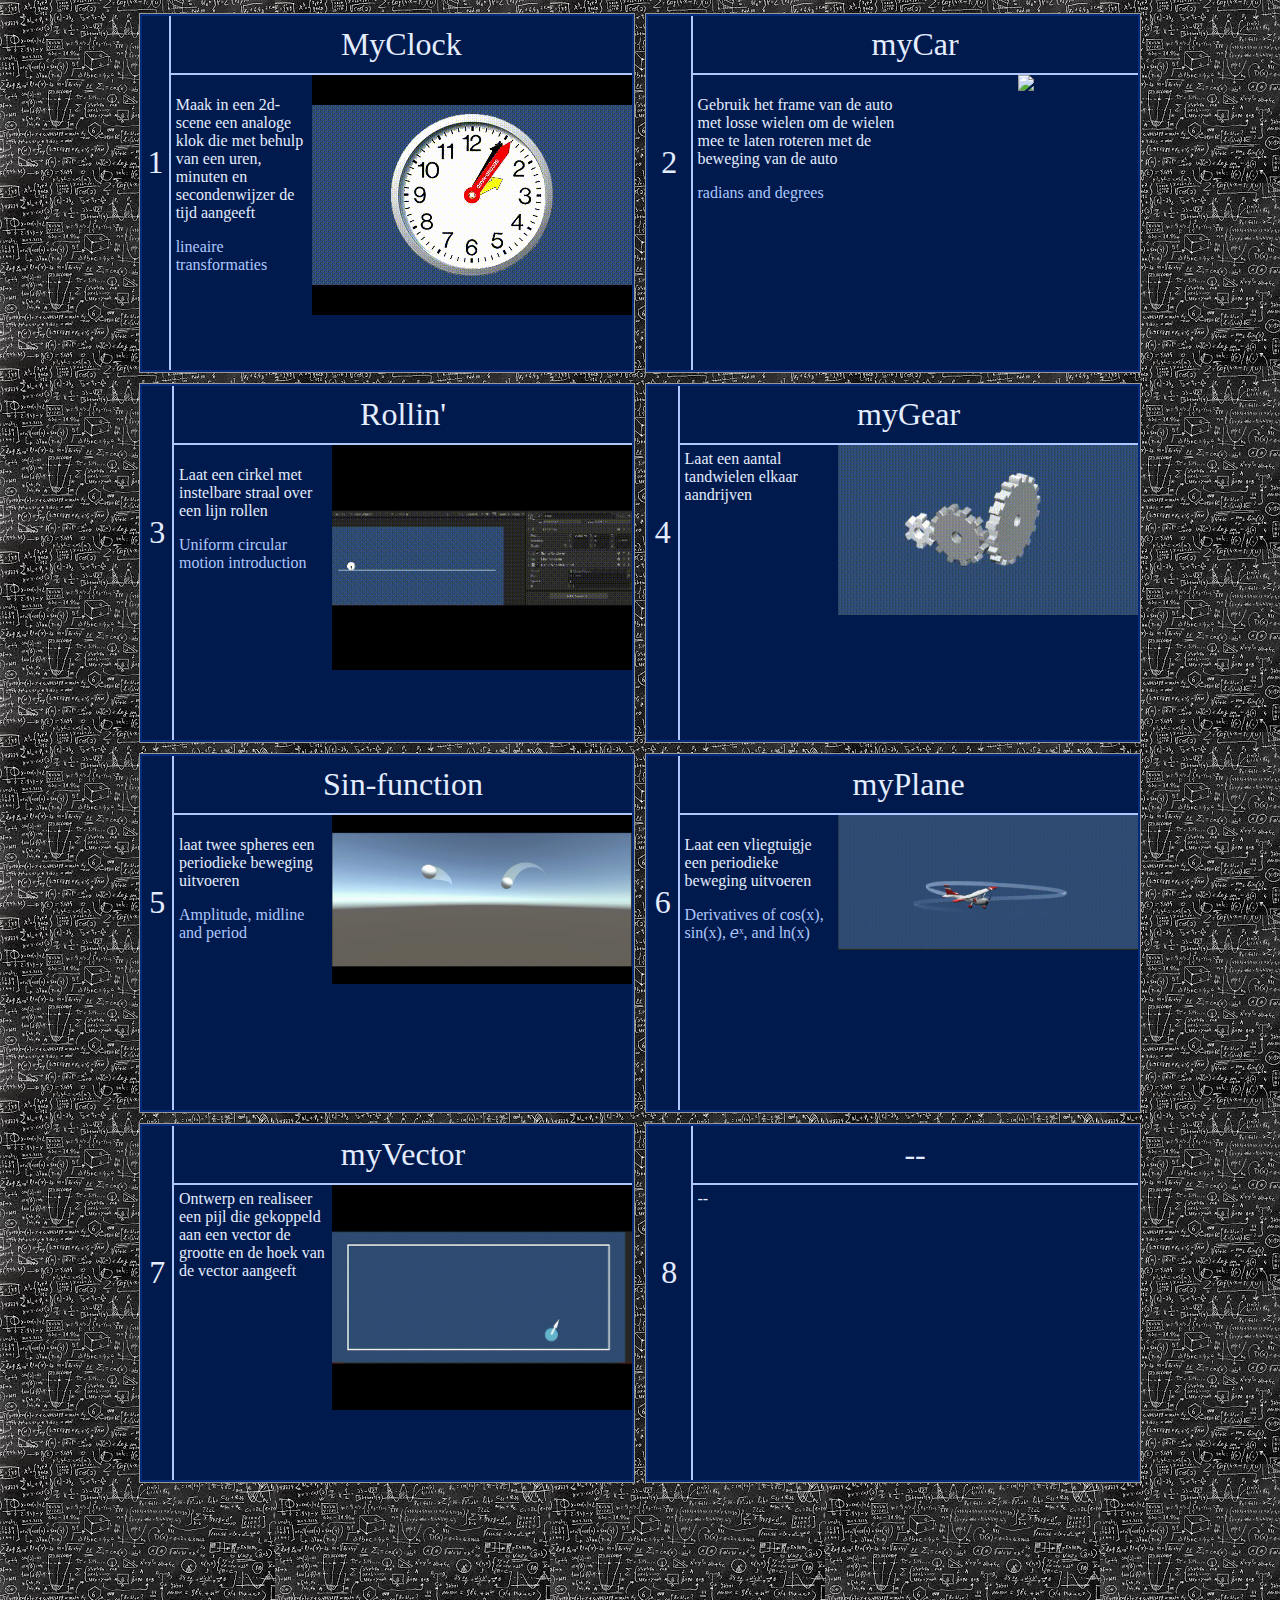
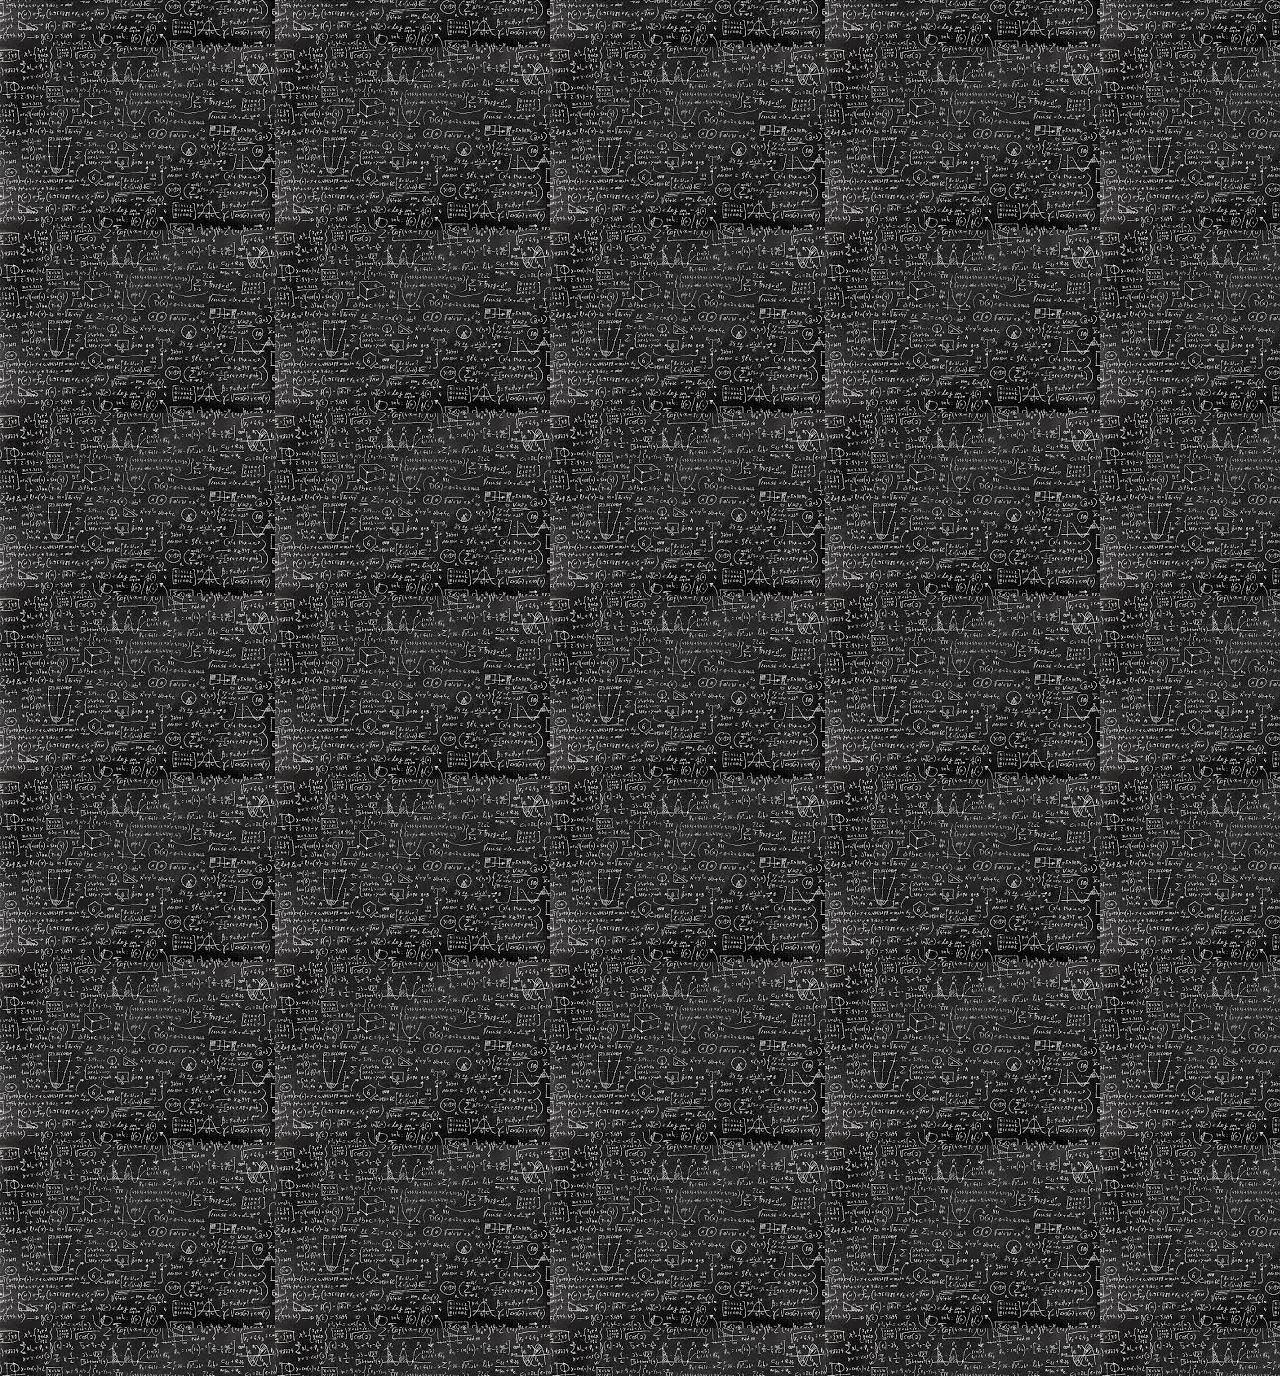
==== rotate/index.html @ 9778464d "first commit" ====
<!DOCTYPE html>
<html lang="en">
<head>
    <meta charset="UTF-8">
    <meta http-equiv="X-UA-Compatible" content="IE=edge">
    <meta name="viewport" content="width=device-width, initial-scale=1.0">
    <link rel="stylesheet" href="style.css">
    <title>Module 6 wiskunde</title>
</head>
<body>
    <div class="grid-container">  
        <div class="grid-item">
            <div class="subgrid-container">
                <div class="subgrid-index">
                    1
                </div>
                <div class="subgrid-item title">
                    MyClock
                </div>
                <div class="subgrid-item definition">
                    <p>  Maak in een 2d-scene een analoge klok die met behulp van een uren, minuten en secondenwijzer de tijd aangeeft</p>
                    <p><a target="_blank" href="https://www.khanacademy.org/math/geometry/hs-geo-transformations#hs-geo-rotations">lineaire transformaties</a></p>
                  
                </div>
                <div class="subgrid-item visualisation">
                    <img src="media/myClock.gif">
                </div>
            </div>
        </div>

        <div class="grid-item">
            <div class="subgrid-container">
                <div class="subgrid-index">
                    2
                </div>
                <div class="subgrid-item title">
                    myCar
                </div>
                <div class="subgrid-item definition">
                    <p> Gebruik het frame van de auto met losse wielen om de wielen mee te laten roteren met de beweging van de auto</p>
                    <p><a target="_blank" href="https://www.khanacademy.org/math/algebra2/x2ec2f6f830c9fb89:trig#x2ec2f6f830c9fb89:radians">radians and degrees</a></p>
                   
                </div>
                <div class="subgrid-item visualisation">
                    <img width="300px" src="media/myCar-eindproduct.gif">
                </div>
            </div>
        </div>  
        <div class="grid-item">
            <div class="subgrid-container">
                <div class="subgrid-index">
                    3
                </div>
                <div class="subgrid-item title">
                    Rollin'
                </div>
                <div class="subgrid-item definition">
                    <p>Laat een cirkel met instelbare straal over een lijn rollen</p>
                    <p><a target="_blank" href="https://www.khanacademy.org/science/in-in-class11th-physics/in-in-class11th-physics-motion-in-a-plane#uniform-circular-motion-introduction">Uniform circular motion introduction</a></p>
                    
                </div>
                <div class="subgrid-item visualisation">
                    <img width="300px" src="media/rollin.gif">
                </div>
            </div>
        </div>  
        <div class="grid-item">
            <div class="subgrid-container">
                <div class="subgrid-index">
                    4
                </div>
                <div class="subgrid-item title">
                    myGear
                </div>
                <div class="subgrid-item definition">
                    Laat een aantal tandwielen elkaar aandrijven
                </div>
                <div class="subgrid-item visualisation">
                    <img width="300px" src="media/gear_1.gif">
                </div>
            </div>
        </div>  
        <div class="grid-item">
            <div class="subgrid-container">
                <div class="subgrid-index">
                    5
                </div>
                <div class="subgrid-item title">
                    Sin-function
                </div>
                <div class="subgrid-item definition">
                    <p> laat twee spheres een periodieke beweging uitvoeren</p>
                    <p> <a target="_blank" href="https://www.khanacademy.org/math/algebra2/x2ec2f6f830c9fb89:trig#x2ec2f6f830c9fb89:amp-mid-period">Amplitude, midline and period</a></p>
                </div>
                <div class="subgrid-item visualisation">
                    <img width="300px" src="media/oscillations-2.gif">
                </div>
            </div>
        </div>  
        <div class="grid-item">
            <div class="subgrid-container">
                <div class="subgrid-index">6</div>
                <div class="subgrid-item title">myPlane</div>
                <div class="subgrid-item definition">
                    <p>Laat een vliegtuigje een periodieke beweging uitvoeren</p>
                    <p><a target="_blank" href="https://www.khanacademy.org/math/ap-calculus-ab/ab-differentiation-1-new#ab-2-7">Derivatives of cos(x), sin(x), 𝑒ˣ, and ln(x)</a></p>
                    
                </div>
                <div class="subgrid-item visualisation"><img width="300px" src="media/myPlan.gif"></div>
            </div>
        </div>  
        <div class="grid-item">
            <div class="subgrid-container">
                <div class="subgrid-index">7</div>
                <div class="subgrid-item title">myVector</div>
                <div class="subgrid-item definition">Ontwerp en realiseer een pijl die gekoppeld aan een vector de grootte en de hoek van de vector aangeeft</div>
                <div class="subgrid-item visualisation"><img width="300px" src="media/ballInABox.gif"></div>

            </div>
        </div>  
        <div class="grid-item">
            <div class="subgrid-container">
                <div class="subgrid-index">8</div>
                <div class="subgrid-item title">--</div>
                <div class="subgrid-item definition">--</div>
                <div class="subgrid-item visualisation"><img width="300px" src=""></div>
            </div>
        </div>  
    </div>
    
</body>
</html>
---- rotate/style.css ----
html{
    background-image: url(media/unityBackground.jpg);
}

a {
    color:#ADC8FE;
    text-decoration: none;
}

a:hover{
    #E4EDFF;
}

.grid-container {   
    width: 80%;
    margin: auto;
    display: grid;   
    grid-template-columns: 1fr 1fr;   
    grid-template-rows: repeat(8, 1fr);    
} 
.grid-item {   
    display: grid;
    background-color: #f1f1f1;   
    border: 1px solid #999;  
    text-align: center; 
    margin: 5px;
    background-color: black;  
}

.subgrid-container{
    display: grid;
    grid-template-columns: 1fr 5fr 5fr;  
    grid-template-rows: 1fr 5fr;
    background-color:  #011A4D;
    border: #022A79 solid 2px;
}

.subgrid-index{
    grid-row: 1 /4;
    grid-column: 1;
    color:#E4EDFF;
    font-size: xx-large;
    padding-top:4em;
    border-right: 2px #ADC8FE solid;
    
}

.title{
    grid-column: 2 /4;
    padding: 10px;
    color: #E4EDFF;
    text-align:center;
    font-size: xx-large;
    border-bottom: 2px #ADC8FE solid;
}

.definition{
    grid-column: 2;
    grid-row: 2;
    color: #E4EDFF;
    padding: 5px;
    font-size: medium;
    text-align: left;
}

.visualisation{
    grid-column: 3;
    grid-row: 2  ;
    max-width: 320px;
}
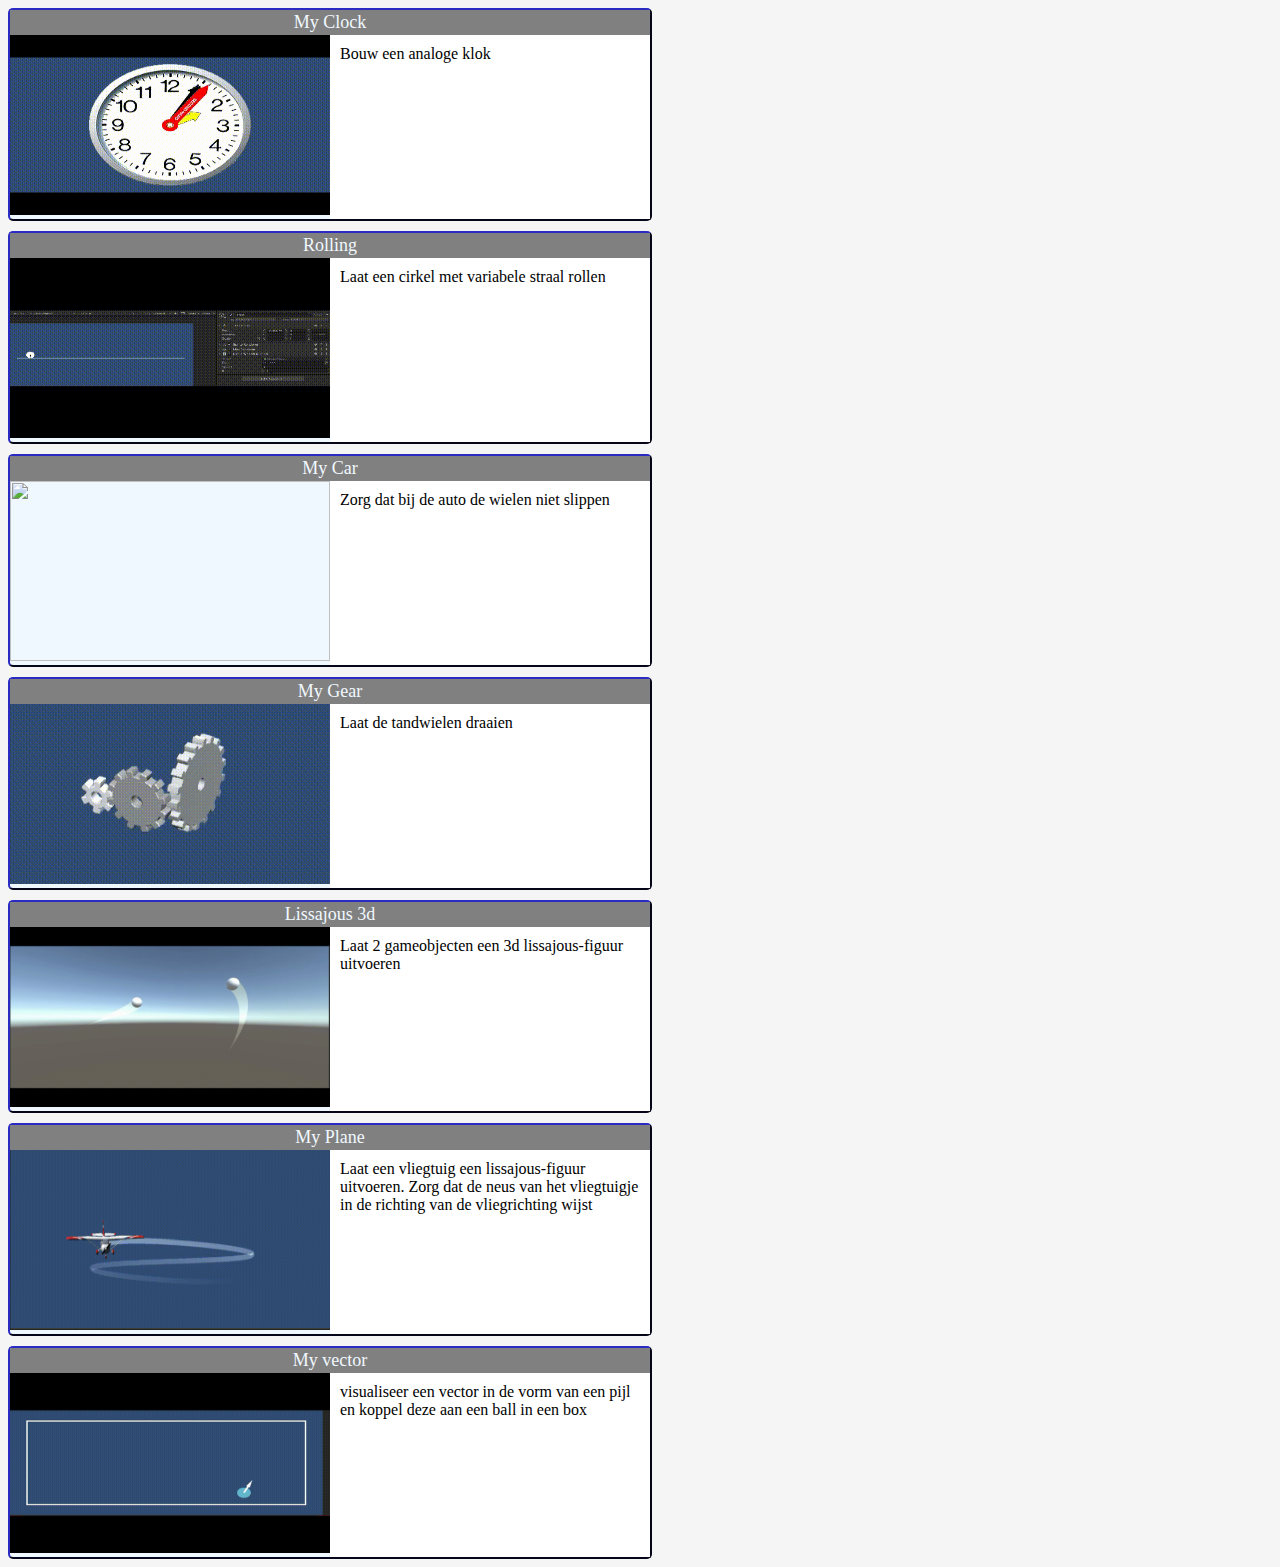
==== commit 1e7f742d: "16:9" ====
--- a/rotate/index.html
+++ b/rotate/index.html
@@ -5,128 +5,65 @@
     <meta http-equiv="X-UA-Compatible" content="IE=edge">
     <meta name="viewport" content="width=device-width, initial-scale=1.0">
     <link rel="stylesheet" href="style.css">
-    <title>Module 6 wiskunde</title>
+    <title>Document</title>
 </head>
 <body>
-    <div class="grid-container">  
-        <div class="grid-item">
-            <div class="subgrid-container">
-                <div class="subgrid-index">
-                    1
-                </div>
-                <div class="subgrid-item title">
-                    MyClock
-                </div>
-                <div class="subgrid-item definition">
-                    <p>  Maak in een 2d-scene een analoge klok die met behulp van een uren, minuten en secondenwijzer de tijd aangeeft</p>
-                    <p><a target="_blank" href="https://www.khanacademy.org/math/geometry/hs-geo-transformations#hs-geo-rotations">lineaire transformaties</a></p>
-                  
-                </div>
-                <div class="subgrid-item visualisation">
-                    <img src="media/myClock.gif">
-                </div>
-            </div>
-        </div>
-
-        <div class="grid-item">
-            <div class="subgrid-container">
-                <div class="subgrid-index">
-                    2
-                </div>
-                <div class="subgrid-item title">
-                    myCar
-                </div>
-                <div class="subgrid-item definition">
-                    <p> Gebruik het frame van de auto met losse wielen om de wielen mee te laten roteren met de beweging van de auto</p>
-                    <p><a target="_blank" href="https://www.khanacademy.org/math/algebra2/x2ec2f6f830c9fb89:trig#x2ec2f6f830c9fb89:radians">radians and degrees</a></p>
-                   
-                </div>
-                <div class="subgrid-item visualisation">
-                    <img width="300px" src="media/myCar-eindproduct.gif">
-                </div>
-            </div>
-        </div>  
-        <div class="grid-item">
-            <div class="subgrid-container">
-                <div class="subgrid-index">
-                    3
-                </div>
-                <div class="subgrid-item title">
-                    Rollin'
-                </div>
-                <div class="subgrid-item definition">
-                    <p>Laat een cirkel met instelbare straal over een lijn rollen</p>
-                    <p><a target="_blank" href="https://www.khanacademy.org/science/in-in-class11th-physics/in-in-class11th-physics-motion-in-a-plane#uniform-circular-motion-introduction">Uniform circular motion introduction</a></p>
-                    
-                </div>
-                <div class="subgrid-item visualisation">
-                    <img width="300px" src="media/rollin.gif">
-                </div>
-            </div>
-        </div>  
-        <div class="grid-item">
-            <div class="subgrid-container">
-                <div class="subgrid-index">
-                    4
-                </div>
-                <div class="subgrid-item title">
-                    myGear
-                </div>
-                <div class="subgrid-item definition">
-                    Laat een aantal tandwielen elkaar aandrijven
-                </div>
-                <div class="subgrid-item visualisation">
-                    <img width="300px" src="media/gear_1.gif">
-                </div>
-            </div>
-        </div>  
-        <div class="grid-item">
-            <div class="subgrid-container">
-                <div class="subgrid-index">
-                    5
-                </div>
-                <div class="subgrid-item title">
-                    Sin-function
-                </div>
-                <div class="subgrid-item definition">
-                    <p> laat twee spheres een periodieke beweging uitvoeren</p>
-                    <p> <a target="_blank" href="https://www.khanacademy.org/math/algebra2/x2ec2f6f830c9fb89:trig#x2ec2f6f830c9fb89:amp-mid-period">Amplitude, midline and period</a></p>
-                </div>
-                <div class="subgrid-item visualisation">
-                    <img width="300px" src="media/oscillations-2.gif">
-                </div>
-            </div>
-        </div>  
-        <div class="grid-item">
-            <div class="subgrid-container">
-                <div class="subgrid-index">6</div>
-                <div class="subgrid-item title">myPlane</div>
-                <div class="subgrid-item definition">
-                    <p>Laat een vliegtuigje een periodieke beweging uitvoeren</p>
-                    <p><a target="_blank" href="https://www.khanacademy.org/math/ap-calculus-ab/ab-differentiation-1-new#ab-2-7">Derivatives of cos(x), sin(x), 𝑒ˣ, and ln(x)</a></p>
-                    
-                </div>
-                <div class="subgrid-item visualisation"><img width="300px" src="media/myPlan.gif"></div>
-            </div>
-        </div>  
-        <div class="grid-item">
-            <div class="subgrid-container">
-                <div class="subgrid-index">7</div>
-                <div class="subgrid-item title">myVector</div>
-                <div class="subgrid-item definition">Ontwerp en realiseer een pijl die gekoppeld aan een vector de grootte en de hoek van de vector aangeeft</div>
-                <div class="subgrid-item visualisation"><img width="300px" src="media/ballInABox.gif"></div>
-
-            </div>
-        </div>  
-        <div class="grid-item">
-            <div class="subgrid-container">
-                <div class="subgrid-index">8</div>
-                <div class="subgrid-item title">--</div>
-                <div class="subgrid-item definition">--</div>
-                <div class="subgrid-item visualisation"><img width="300px" src=""></div>
-            </div>
-        </div>  
-    </div>
+    <main class="container">
+        
+        <section class="lesson">
+            <article class="title">My Clock</article>
+            <article class="info">
+                <p class="illustration"><img width="320 px" height="180 px" src="media/myClock.gif" alt=""></p>
+                <p class="description">Bouw een analoge klok</p>
+            </article>
+        </section>
+        <section class="lesson">
+            <article class="title">Rolling</article>
+            <article class="info">
+                <p class="illustration"><img width="320 px" height="180 px" src="media/rollin.gif" alt=""></p>
+                <p class="description">Laat een cirkel met variabele straal rollen</p>
+            </article>
+        </section>
+        <section class="lesson">
+            <article class="title">My Car </article>
+            <article class="info">
+                <p class="illustration"><img width="320 px" height="180 px" src="media/myCar-eindproduct.gif" alt=""></p>
+                <p class="description">Zorg dat bij de auto de wielen niet slippen</p>
+            </article>
+        </section>  
+        <section class="lesson">
+            <article class="title">My Gear</article>
+            <article class="info">
+                <p class="illustration"><img width="320px" height="180px" src="media/gear_1.gif" alt=""></p>
+                <p class="description">Laat de tandwielen draaien</p>
+            </article>
+        </section> 
+        <section class="lesson">
+            <article class="title">Lissajous 3d</article>
+            <article class="info">
+                <p class="illustration"><img width="320px" height="180px" src="media/oscillations-2.gif" alt=""></p>
+                <p class="description">Laat 2 gameobjecten een 3d lissajous-figuur uitvoeren</p>
+            </article>
+        </section>
+        <section class="lesson">
+            <article class="title">My Plane</article>
+            <article class="info">
+                <p class="illustration"><img width="320px" height="180px" src="media/myPlan.gif" alt=""></p>
+                <p class="description">Laat een vliegtuig een lissajous-figuur uitvoeren. Zorg dat de neus van het vliegtuigje in de richting van de vliegrichting wijst</p>
+            </article>
+        </section> 
+        
+        <section class="lesson">
+            <article class="title">My vector</article>
+            <article class="info">
+                <p class="illustration"><img width="320px" height="180px" src="media/ballInABox.gif" alt=""></p>
+                <p class="description">visualiseer een vector in de vorm van een pijl en koppel deze aan een ball in een box</p>
+            </article>
+        </section> 
+    </main>
     
 </body>
-</html>+</html>
+
+
+        --- a/rotate/style.css
+++ b/rotate/style.css
@@ -1,71 +1,54 @@
-html{
-    background-image: url(media/unityBackground.jpg);
+body{
+    display: flex;
+    align-items: center;
+    justify-content: center;
+    background-color: whitesmoke;
 }
 
-a {
-    color:#ADC8FE;
-    text-decoration: none;
+.container{
+    width: max(50vw, 1300px);
+    display: flex;
+    flex-flow: row wrap;
+    gap: 10px;
+
 }
 
-a:hover{
-    #E4EDFF;
-}
-
-.grid-container {   
-    width: 80%;
-    margin: auto;
-    display: grid;   
-    grid-template-columns: 1fr 1fr;   
-    grid-template-rows: repeat(8, 1fr);    
-} 
-.grid-item {   
-    display: grid;
-    background-color: #f1f1f1;   
-    border: 1px solid #999;  
-    text-align: center; 
-    margin: 5px;
-    background-color: black;  
-}
-
-.subgrid-container{
-    display: grid;
-    grid-template-columns: 1fr 5fr 5fr;  
-    grid-template-rows: 1fr 5fr;
-    background-color:  #011A4D;
-    border: #022A79 solid 2px;
-}
-
-.subgrid-index{
-    grid-row: 1 /4;
-    grid-column: 1;
-    color:#E4EDFF;
-    font-size: xx-large;
-    padding-top:4em;
-    border-right: 2px #ADC8FE solid;
-    
+.lesson{
+    display:flex;
+    flex-direction: column;
+   border: 2px outset midnightblue;
+   background-color: aliceblue;
+   border-radius: 5px;
 }
 
 .title{
-    grid-column: 2 /4;
-    padding: 10px;
-    color: #E4EDFF;
-    text-align:center;
-    font-size: xx-large;
-    border-bottom: 2px #ADC8FE solid;
+    background-color: gray;
+    color: aliceblue;
+    font-size: large;
+    text-align: center;
+    padding: 2px;
 }
 
-.definition{
-    grid-column: 2;
-    grid-row: 2;
-    color: #E4EDFF;
-    padding: 5px;
-    font-size: medium;
-    text-align: left;
+.info{
+    display: flex;
+    flex-direction: row;
+
+
+
 }
 
-.visualisation{
-    grid-column: 3;
-    grid-row: 2  ;
-    max-width: 320px;
+.illustration{
+    flex: 1;
 }
 
+.description{
+    flex: 1;
+    background-color: white;
+    padding: 10px;
+    width:300px;
+}
+
+p{
+    margin: 0;
+    padding: 0;
+}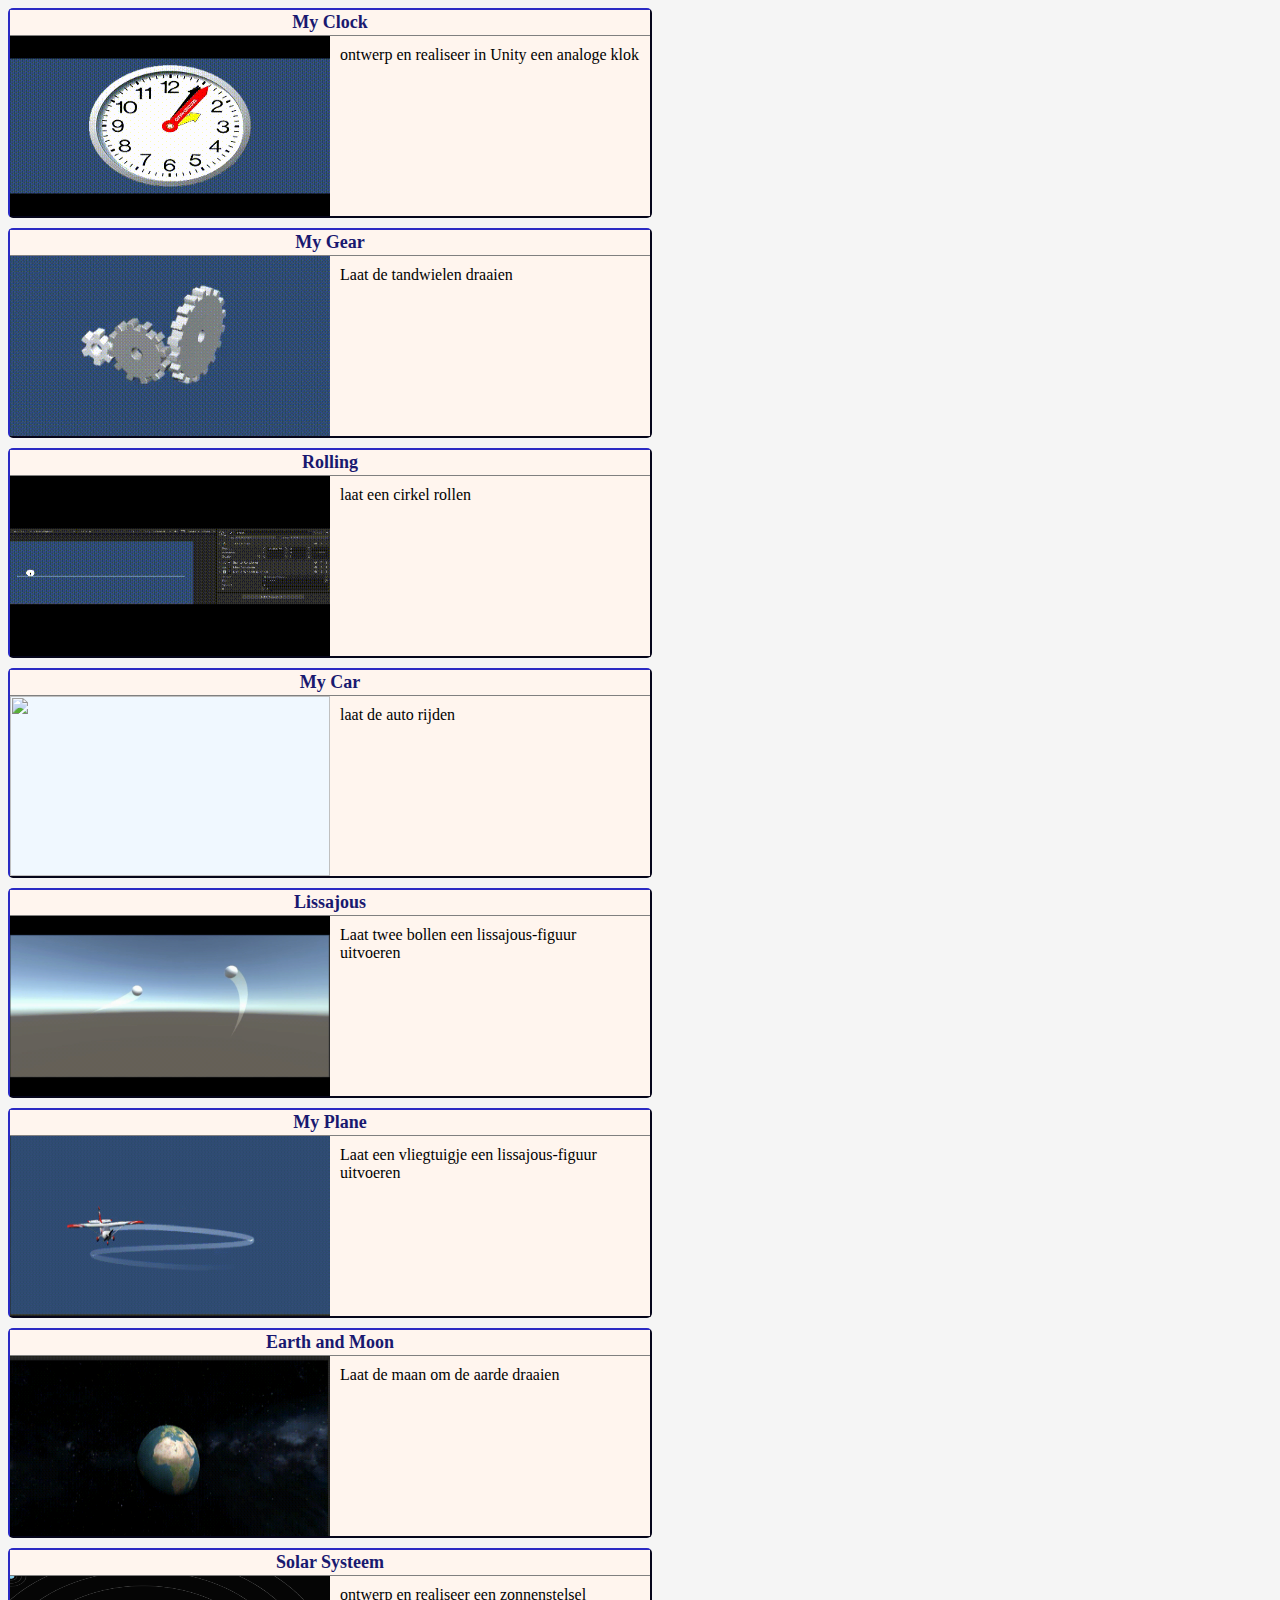
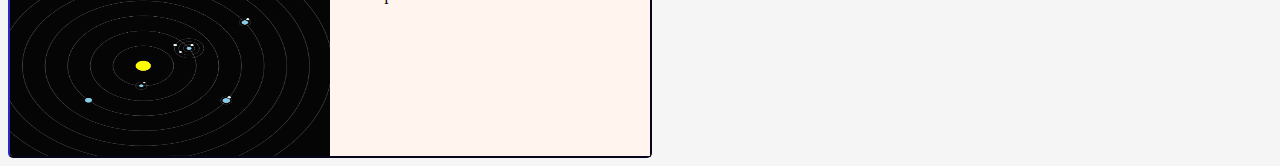
==== commit f4eca8fd: "modulized" ====
--- a/rotate/index.html
+++ b/rotate/index.html
@@ -8,62 +8,13 @@
     <title>Document</title>
 </head>
 <body>
-    <main class="container">
-        
-        <section class="lesson">
-            <article class="title">My Clock</article>
-            <article class="info">
-                <p class="illustration"><img width="320 px" height="180 px" src="media/myClock.gif" alt=""></p>
-                <p class="description">Bouw een analoge klok</p>
-            </article>
-        </section>
-        <section class="lesson">
-            <article class="title">Rolling</article>
-            <article class="info">
-                <p class="illustration"><img width="320 px" height="180 px" src="media/rollin.gif" alt=""></p>
-                <p class="description">Laat een cirkel met variabele straal rollen</p>
-            </article>
-        </section>
-        <section class="lesson">
-            <article class="title">My Car </article>
-            <article class="info">
-                <p class="illustration"><img width="320 px" height="180 px" src="media/myCar-eindproduct.gif" alt=""></p>
-                <p class="description">Zorg dat bij de auto de wielen niet slippen</p>
-            </article>
-        </section>  
-        <section class="lesson">
-            <article class="title">My Gear</article>
-            <article class="info">
-                <p class="illustration"><img width="320px" height="180px" src="media/gear_1.gif" alt=""></p>
-                <p class="description">Laat de tandwielen draaien</p>
-            </article>
-        </section> 
-        <section class="lesson">
-            <article class="title">Lissajous 3d</article>
-            <article class="info">
-                <p class="illustration"><img width="320px" height="180px" src="media/oscillations-2.gif" alt=""></p>
-                <p class="description">Laat 2 gameobjecten een 3d lissajous-figuur uitvoeren</p>
-            </article>
-        </section>
-        <section class="lesson">
-            <article class="title">My Plane</article>
-            <article class="info">
-                <p class="illustration"><img width="320px" height="180px" src="media/myPlan.gif" alt=""></p>
-                <p class="description">Laat een vliegtuig een lissajous-figuur uitvoeren. Zorg dat de neus van het vliegtuigje in de richting van de vliegrichting wijst</p>
-            </article>
-        </section> 
-        
-        <section class="lesson">
-            <article class="title">My vector</article>
-            <article class="info">
-                <p class="illustration"><img width="320px" height="180px" src="media/ballInABox.gif" alt=""></p>
-                <p class="description">visualiseer een vector in de vorm van een pijl en koppel deze aan een ball in een box</p>
-            </article>
-        </section> 
+    <main class="container" id="container">       
     </main>
+
     
+    <script src="index.js" type="module" defer></script>
 </body>
 </html>
 
 
-        +        
--- a/rotate/style.css
+++ b/rotate/style.css
@@ -13,6 +13,15 @@
 
 }
 
+h2{
+    margin: 0;
+    padding: 0;
+}
+
+img{
+    width: 320px;
+    height: 180px;
+}
 .lesson{
     display:flex;
     flex-direction: column;
@@ -22,10 +31,11 @@
 }
 
 .title{
-    background-color: gray;
-    color: aliceblue;
+    background-color:seashell;
+    color: midnightblue;
     font-size: large;
     text-align: center;
+    border-bottom: 1px solid gray;
     padding: 2px;
 }
 
@@ -43,7 +53,7 @@
 
 .description{
     flex: 1;
-    background-color: white;
+    background-color: seashell;
     padding: 10px;
     width:300px;
 }
